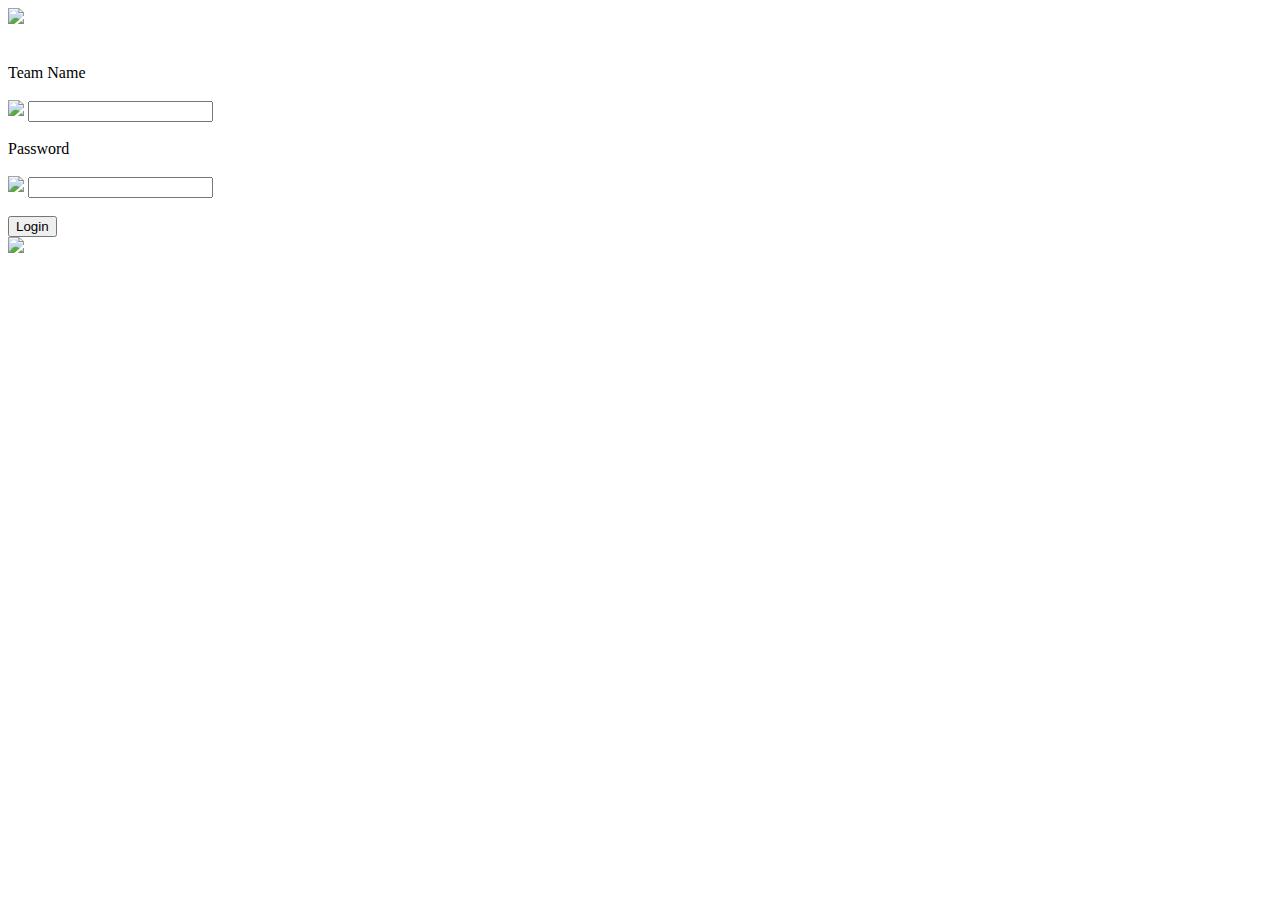
==== login_and_reg/login.html @ bd47da14 "Update and rename login.html to login_and_reg/login.html" ====
<!DOCTYPE html>
<html>
<head>
	<title>Login Page</title>
	<link href="https://fonts.googleapis.com/css?family=Special+Elite" rel="stylesheet">  
	<link href="https://fonts.googleapis.com/css?family=Press+Start+2P" rel="stylesheet"> 
	<link href = "reg.css" rel = "stylesheet">
</head>
<body>
	<div class = "wrapper">
				<img src = "./pics/flag2.jpg" class = "item flag">
		<div class = "item">
			<form>
				<!--<div class = "heading"> REGISTER </div>-->
				<br>
				<br>
				Team Name 
				<br>
				<br>
				<img src="./pics/icon.png" class = "icon">
				 <input type = "text" name = "teamname" required>
				<br>
				<br>
				Password  
				<br>
				<br>
				<img src="./pics/icon.png" class = "icon">
				<input type = "Password" name = "password" required>
				<br>
				<br>
				<button name="login">
 			 		Login
				</button>
			</form>
		</div>
		<img src="./pics/castle1.jpg" class="item castle">
	</div>

</body>
</html>
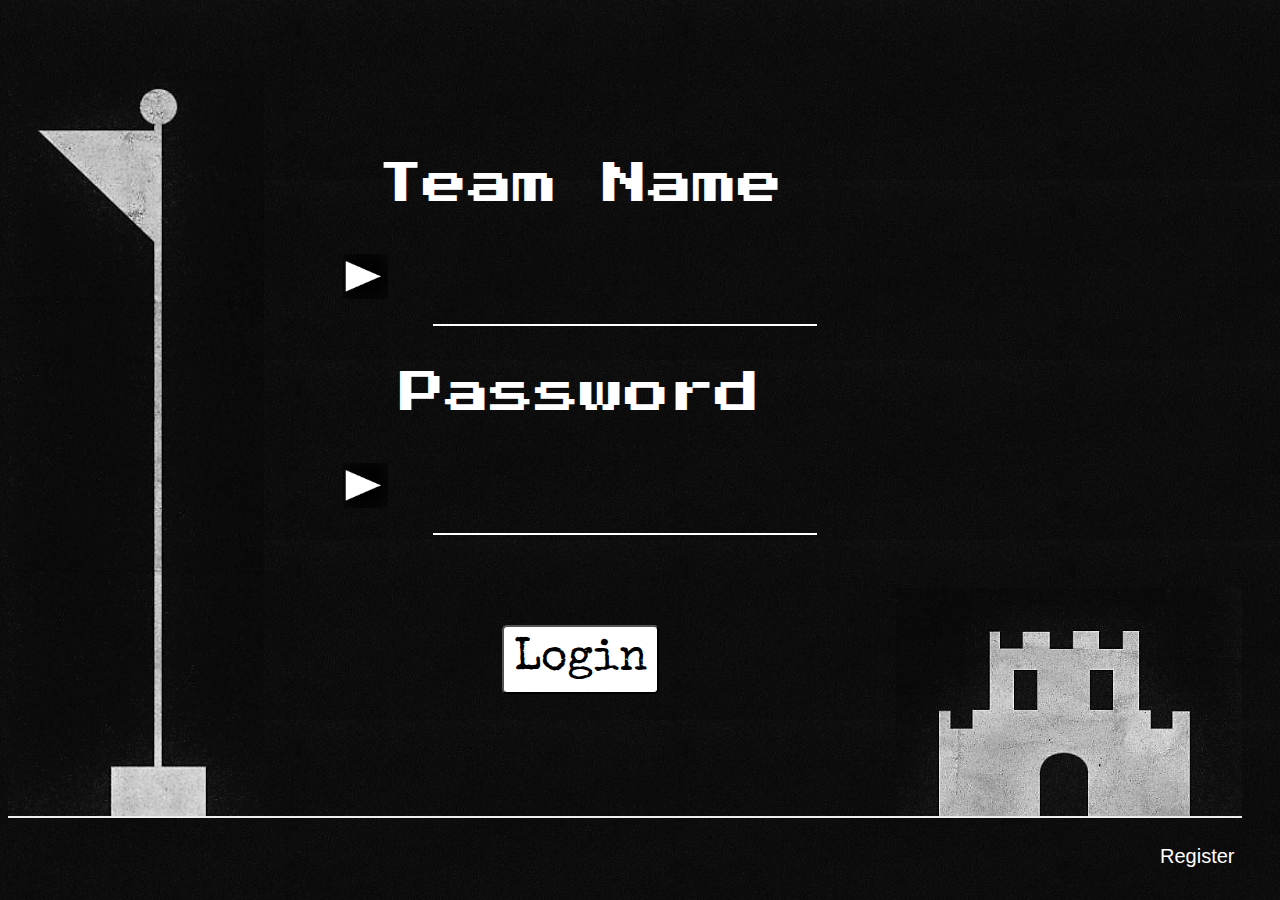
==== commit cc8c1c2b: "Merge d278d9335307bd9dd02b3230455f87b68073187a into 43957a6f93948fe690d6c387eeec46ef44f8d169" ====
--- a/login_and_reg/login.html
+++ b/login_and_reg/login.html
@@ -4,7 +4,7 @@
 	<title>Login Page</title>
 	<link href="https://fonts.googleapis.com/css?family=Special+Elite" rel="stylesheet">  
 	<link href="https://fonts.googleapis.com/css?family=Press+Start+2P" rel="stylesheet"> 
-	<link href = "reg.css" rel = "stylesheet">
+	<link href = "com.css" rel = "stylesheet">
 </head>
 <body>
 	<div class = "wrapper">
@@ -35,6 +35,7 @@
 		</div>
 		<img src="./pics/castle1.jpg" class="item castle">
 	</div>
+	<a href="reg.html">Register</a>
 
 </body>
 </html>
--- a/login_and_reg/com.css
+++ b/login_and_reg/com.css
@@ -0,0 +1,91 @@
+html{
+	font-family: 'Orbitron', sans-serif;
+	font-family: 'Press Start 2P', cursive;
+	font-size: 5vh;
+	background: url("./pics/bg.jpg");
+}
+
+.wrapper{
+	height: 100%;
+	width: 100%;
+	display: flex;
+	flex-direction: row;
+	flex-wrap: wrap;
+}
+
+
+
+.item{
+	box-sizing: border-box;
+	color: white;
+	text-align: center;
+	padding-top: 5vw;
+	min-height: 10vh;
+	flex: 0 1 50%;
+	border-bottom: 2px solid #eeeeee;
+}
+
+
+
+.flag{
+	max-width: 20vw;
+	max-height: 90vh;
+
+}
+
+.castle{
+	max-height: 40vh;
+	max-width: 27vw;
+	align-self: flex-end;
+}
+
+.heading{
+	font-size: 1.2em;
+}
+
+input{
+	color: white;
+	outline: none;
+	box-sizing: border-box;
+	padding: 1vh;
+	border: none;
+	width: 30vw;
+	background: transparent;
+	font-family: 'Special Elite', cursive;
+	font-size: 1.2em;
+	border-bottom: 2px solid white;
+}
+
+.icon{
+	height: 5vh;
+	width: 5vh;
+}
+
+button{
+	padding: 10px;
+	font-size: 1em;
+	font-family: 'Special Elite', cursive;
+	margin-top: 5vh;
+	border-radius: 5px;
+	cursor: pointer;
+	background: white;
+
+}
+
+button:hover{
+	background: black;
+	background: linear-gradient(grey,black);
+	color: white;
+}
+a{
+	font-family: Arial;
+	color: white;
+	font-size: 20px;
+	margin-left: 90vw;
+	cursor: pointer;
+	text-decoration: none;
+}
+
+a:hover{
+	color:red;
+}
